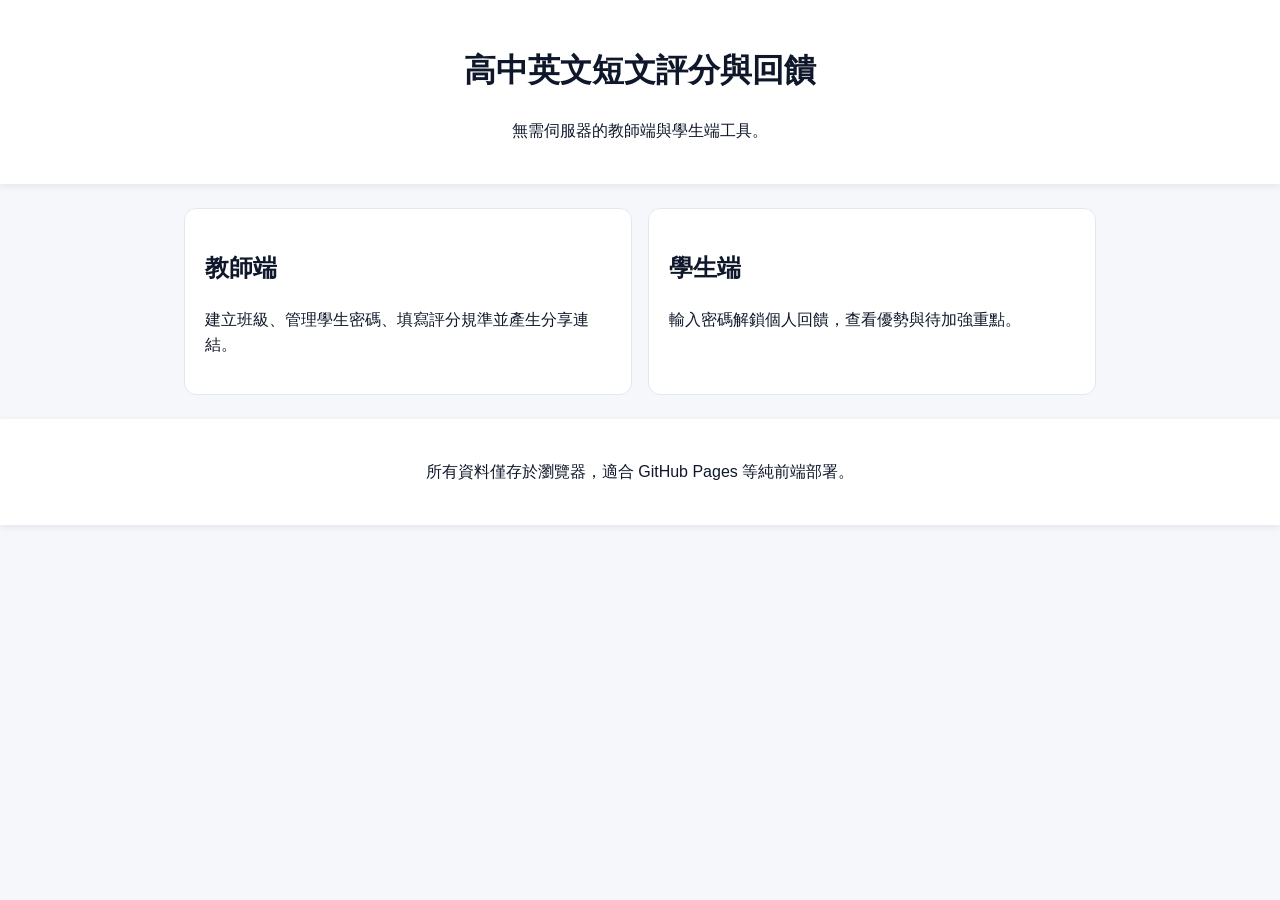
==== index.html @ bae576ec "Add serverless essay feedback app" ====
<!DOCTYPE html>
<html lang="zh-Hant">
<head>
  <meta charset="UTF-8">
  <meta name="viewport" content="width=device-width, initial-scale=1.0">
  <title>作文評分與回饋系統</title>
  <link rel="stylesheet" href="styles.css">
</head>
<body>
  <header class="site-header">
    <h1>高中英文短文評分與回饋</h1>
    <p>無需伺服器的教師端與學生端工具。</p>
  </header>

  <main class="cards">
    <a class="card" href="teacher.html">
      <h2>教師端</h2>
      <p>建立班級、管理學生密碼、填寫評分規準並產生分享連結。</p>
    </a>
    <a class="card" href="feedback.html">
      <h2>學生端</h2>
      <p>輸入密碼解鎖個人回饋，查看優勢與待加強重點。</p>
    </a>
  </main>

  <footer class="site-footer">
    <p>所有資料僅存於瀏覽器，適合 GitHub Pages 等純前端部署。</p>
  </footer>
</body>
</html>
---- styles.css ----
:root {
  --primary: #0f766e;
  --primary-light: #14b8a6;
  --bg: #f6f7fb;
  --card: #ffffff;
  --text: #0f172a;
  --muted: #475569;
  --border: #e2e8f0;
  font-family: "Noto Sans TC", "PingFang TC", "Helvetica", "Arial", sans-serif;
}

* {
  box-sizing: border-box;
}

body {
  margin: 0;
  background: var(--bg);
  color: var(--text);
  line-height: 1.6;
}

.site-header, .site-footer {
  text-align: center;
  padding: 1.5rem;
  background: var(--card);
  box-shadow: 0 2px 8px rgba(15, 23, 42, 0.08);
}

main.cards {
  display: grid;
  grid-template-columns: repeat(auto-fit, minmax(260px, 1fr));
  gap: 1rem;
  padding: 1.5rem;
  max-width: 960px;
  margin: 0 auto;
}

.card {
  display: block;
  background: var(--card);
  padding: 1.25rem;
  border-radius: 12px;
  text-decoration: none;
  color: var(--text);
  border: 1px solid var(--border);
  transition: transform 0.1s ease, box-shadow 0.2s ease;
}

.card:hover {
  transform: translateY(-3px);
  box-shadow: 0 8px 20px rgba(15, 23, 42, 0.12);
  border-color: var(--primary-light);
}

.page {
  max-width: 1100px;
  margin: 0 auto;
  padding: 1.5rem;
}

.section {
  background: var(--card);
  border: 1px solid var(--border);
  border-radius: 12px;
  padding: 1rem 1.25rem;
  margin-bottom: 1rem;
  box-shadow: 0 2px 8px rgba(15, 23, 42, 0.06);
}

.section h2 {
  margin-top: 0;
}

label {
  display: block;
  font-weight: 600;
  margin-bottom: 0.25rem;
}

input[type="text"], input[type="number"], textarea, select {
  width: 100%;
  padding: 0.55rem 0.65rem;
  border-radius: 8px;
  border: 1px solid var(--border);
  background: #fff;
  color: var(--text);
}

textarea {
  min-height: 80px;
}

button {
  background: var(--primary);
  color: #fff;
  border: none;
  padding: 0.55rem 0.9rem;
  border-radius: 8px;
  cursor: pointer;
  font-weight: 600;
}

button.secondary {
  background: #e5e7eb;
  color: var(--text);
}

button:disabled {
  opacity: 0.6;
  cursor: not-allowed;
}

.table-scroll {
  overflow-x: auto;
}

table {
  width: 100%;
  border-collapse: collapse;
}

table th, table td {
  border: 1px solid var(--border);
  padding: 0.5rem;
  text-align: left;
}

.grid-2 {
  display: grid;
  grid-template-columns: repeat(auto-fit, minmax(240px, 1fr));
  gap: 1rem;
}

.chip-list {
  display: flex;
  flex-wrap: wrap;
  gap: 0.5rem;
}

.chip {
  display: inline-flex;
  align-items: center;
  gap: 0.35rem;
  padding: 0.35rem 0.5rem;
  background: #f1f5f9;
  border-radius: 999px;
  border: 1px solid var(--border);
  font-size: 0.9rem;
}

.status {
  padding: 0.6rem;
  border-radius: 8px;
  background: #ecfeff;
  border: 1px solid #a5f3fc;
  color: #0f172a;
  margin-top: 0.5rem;
}

.locked-box {
  text-align: center;
  padding: 1rem;
}

.feedback-card {
  border: 1px solid var(--border);
  border-radius: 12px;
  padding: 1rem;
  background: #fff;
  margin-bottom: 1rem;
}

.feedback-card h3 {
  margin-top: 0;
}

.rubric-columns {
  display: grid;
  grid-template-columns: repeat(auto-fit, minmax(220px, 1fr));
  gap: 0.75rem;
}

.badge {
  display: inline-block;
  padding: 0.2rem 0.5rem;
  border-radius: 8px;
  background: #e0f2fe;
  color: #0b4f71;
  margin-left: 0.35rem;
  font-size: 0.85rem;
}

.small-note {
  color: var(--muted);
  font-size: 0.9rem;
  margin-top: 0.25rem;
}

.flex-between {
  display: flex;
  justify-content: space-between;
  gap: 0.5rem;
  align-items: center;
}

input.inline-input {
  width: 120px;
}

@media (max-width: 640px) {
  .flex-between {
    flex-direction: column;
    align-items: flex-start;
  }
}
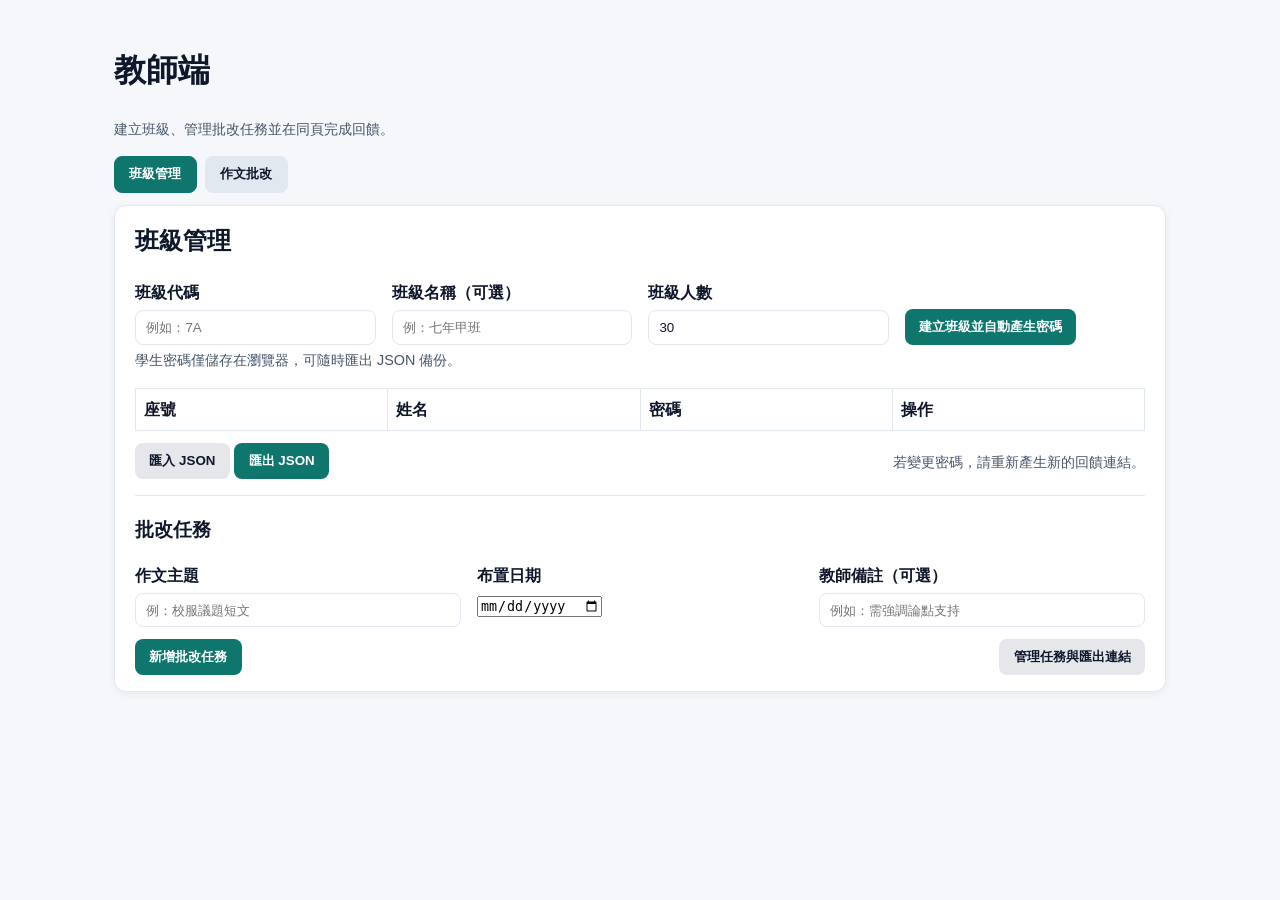
==== commit 852b0a1c: "Refine grading workflow and student view" ====
--- a/index.html
+++ b/index.html
@@ -3,28 +3,22 @@
 <head>
   <meta charset="UTF-8">
   <meta name="viewport" content="width=device-width, initial-scale=1.0">
-  <title>作文評分與回饋系統</title>
+  <title>作文評分與回饋</title>
+  <meta http-equiv="refresh" content="0; url=./" />
   <link rel="stylesheet" href="styles.css">
 </head>
 <body>
-  <header class="site-header">
-    <h1>高中英文短文評分與回饋</h1>
-    <p>無需伺服器的教師端與學生端工具。</p>
-  </header>
-
-  <main class="cards">
-    <a class="card" href="teacher.html">
-      <h2>教師端</h2>
-      <p>建立班級、管理學生密碼、填寫評分規準並產生分享連結。</p>
-    </a>
-    <a class="card" href="feedback.html">
-      <h2>學生端</h2>
-      <p>輸入密碼解鎖個人回饋，查看優勢與待加強重點。</p>
-    </a>
-  </main>
-
-  <footer class="site-footer">
-    <p>所有資料僅存於瀏覽器，適合 GitHub Pages 等純前端部署。</p>
-  </footer>
+  <div class="page" style="text-align:center; padding:2rem 1rem;">
+    <p>正在載入...</p>
+  </div>
+  <script>
+    (function() {
+      const params = new URLSearchParams(location.search);
+      const hasPayload = params.has('p') || params.has('h');
+      const target = hasPayload ? 'feedback.html' : 'teacher.html';
+      const search = location.search || '';
+      location.replace(`${target}${search}`);
+    })();
+  </script>
 </body>
 </html>
--- a/styles.css
+++ b/styles.css
@@ -208,6 +208,179 @@
   width: 120px;
 }
 
+.tab-bar {
+  display: flex;
+  gap: 0.5rem;
+  margin-bottom: 0.75rem;
+}
+
+.tab-btn {
+  background: #e2e8f0;
+  color: var(--text);
+  border: 1px solid var(--border);
+}
+
+.tab-btn.active {
+  background: var(--primary);
+  color: #fff;
+  border-color: var(--primary);
+}
+
+.tab-panel { display: none; }
+.tab-panel.active { display: block; }
+
+.grid-3 {
+  display: grid;
+  grid-template-columns: repeat(auto-fit, minmax(220px, 1fr));
+  gap: 1rem;
+}
+
+.divider {
+  border-top: 1px solid var(--border);
+  margin: 1rem 0;
+}
+
+.level-choices {
+  display: grid;
+  grid-template-columns: repeat(auto-fit, minmax(180px, 1fr));
+  gap: 0.5rem;
+  margin-bottom: 0.75rem;
+}
+
+.level-btn {
+  display: flex;
+  gap: 0.5rem;
+  align-items: center;
+  border: 1px solid var(--border);
+  background: #f8fafc;
+  color: var(--text);
+  text-align: left;
+}
+
+.level-btn.active {
+  border-color: var(--primary);
+  box-shadow: 0 0 0 2px rgba(20, 184, 166, 0.25);
+  background: #ecfeff;
+}
+
+.level-num {
+  font-size: 1.5rem;
+  font-weight: 700;
+  color: var(--primary);
+}
+
+.level-label {
+  font-weight: 700;
+}
+
+.rubric-list {
+  display: flex;
+  flex-direction: column;
+  gap: 0.35rem;
+  padding: 0.35rem 0;
+}
+
+.checkbox-row {
+  display: flex;
+  gap: 0.4rem;
+  align-items: flex-start;
+}
+
+.placeholder {
+  color: var(--muted);
+  background: #f8fafc;
+  padding: 0.75rem;
+  border-radius: 8px;
+  border: 1px dashed var(--border);
+}
+
+.floating-nav {
+  display: flex;
+  gap: 0.35rem;
+  flex-wrap: wrap;
+}
+
+.floating-nav a {
+  padding: 0.4rem 0.6rem;
+  border-radius: 999px;
+  border: 1px solid var(--border);
+  color: var(--text);
+  text-decoration: none;
+  background: #fff;
+}
+
+.floating-nav a:hover {
+  border-color: var(--primary);
+}
+
+.anchor-link {
+  scroll-margin-top: 90px;
+}
+
+.progress-wrap {
+  display: flex;
+  flex-direction: column;
+  gap: 0.35rem;
+}
+
+.progress-bar {
+  width: 100%;
+  height: 10px;
+  background: #e2e8f0;
+  border-radius: 999px;
+  overflow: hidden;
+}
+
+.progress-bar-fill {
+  height: 100%;
+  width: 0%;
+  background: var(--primary);
+  transition: width 0.2s ease;
+}
+
+.modal {
+  position: fixed;
+  inset: 0;
+  background: rgba(15, 23, 42, 0.45);
+  display: flex;
+  justify-content: center;
+  align-items: center;
+  padding: 1rem;
+  z-index: 10;
+}
+
+.modal-content {
+  background: #fff;
+  padding: 1rem;
+  border-radius: 12px;
+  max-height: 90vh;
+  overflow-y: auto;
+  width: min(900px, 95vw);
+}
+
+.task-row {
+  border: 1px solid var(--border);
+  border-radius: 10px;
+  padding: 0.75rem;
+  background: #f8fafc;
+  margin-bottom: 0.75rem;
+}
+
+.danger {
+  background: #dc2626;
+  color: #fff;
+}
+
+.grid-2 textarea,
+.grid-3 textarea {
+  width: 100%;
+}
+
+.feedback-card textarea {
+  width: 100%;
+  min-height: 90px;
+}
+
 @media (max-width: 640px) {
   .flex-between {
     flex-direction: column;
